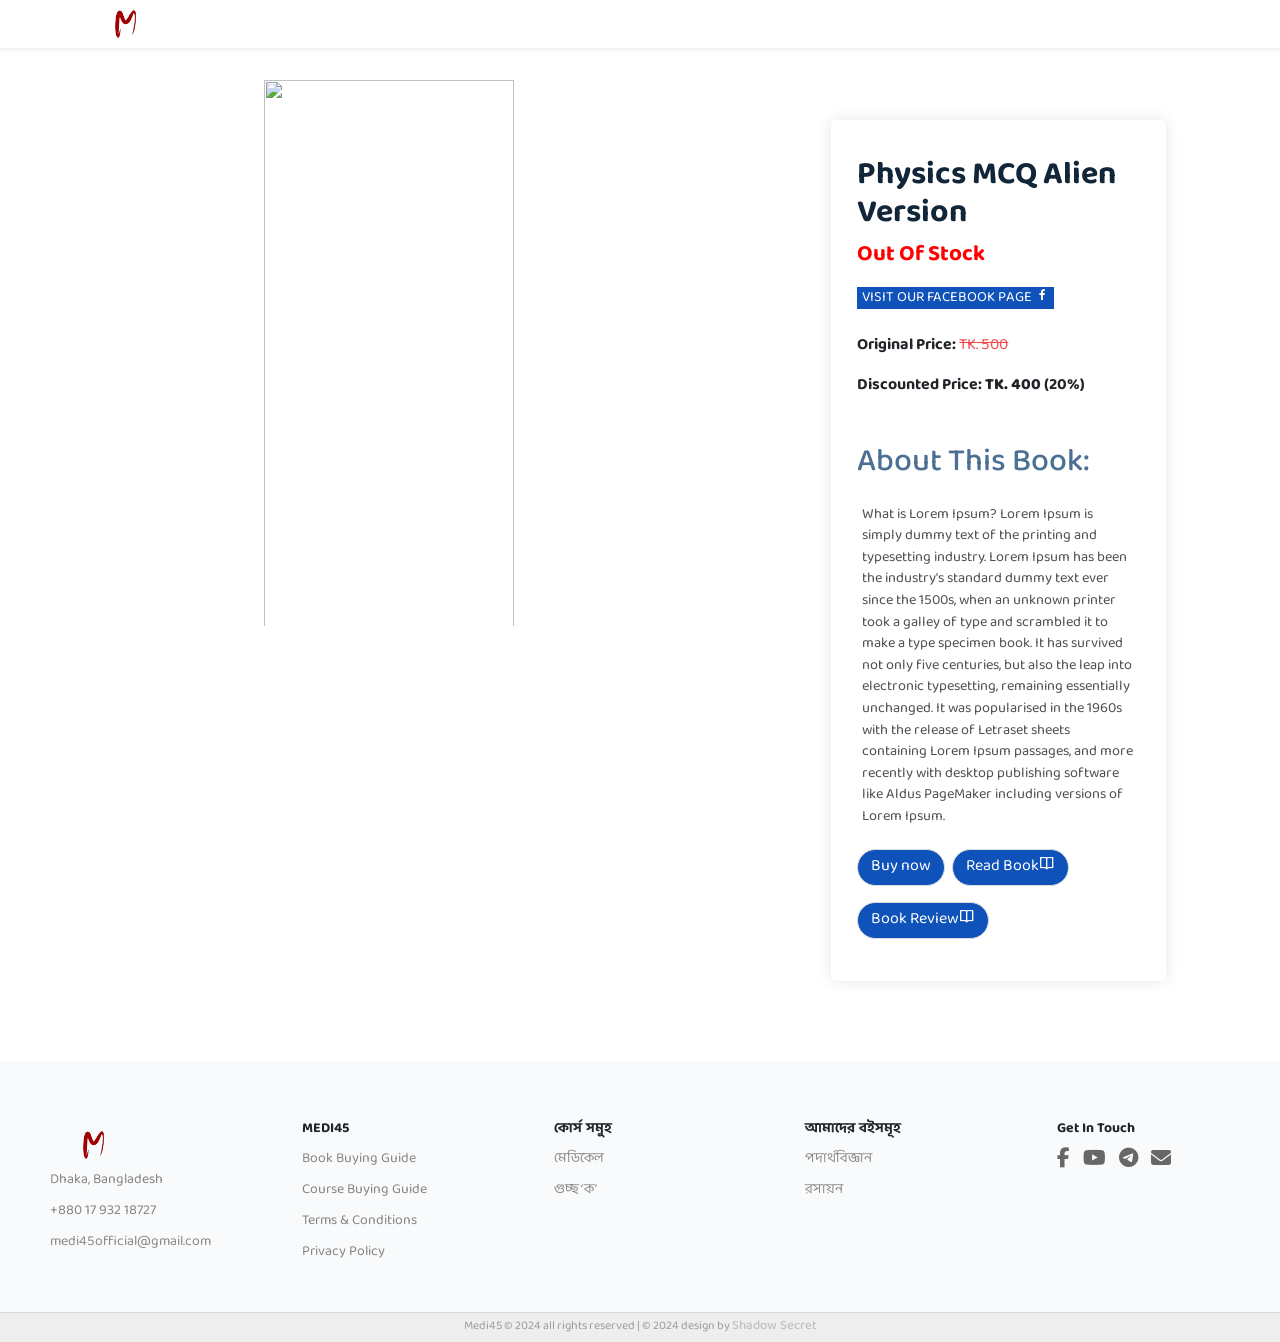
==== book.html @ cc5830ff "Add files via upload" ====
<!DOCTYPE html>
<html lang="en">

<head>

    <meta charset="UTF-8">
    <meta name="viewport" content="width=device-width, initial-scale=1, shrink-to-fit=no">
    <meta name="author" content="Medi45">
    <meta property="og:url" content="https://medi45.com/" />
    <meta property="og:type" content="website" />
    <meta property="og:title" content="Medi45" />

    <title>Medi45</title>

    <link rel="manifest" href="/static/assets/images/favicon/site.webmanifest">
    <link href="https://cdn.jsdelivr.net/npm/bootstrap@5.3.0-alpha3/dist/css/bootstrap.min.css" rel="stylesheet" integrity="sha384-KK94CHFLLe+nY2dmCWGMq91rCGa5gtU4mk92HdvYe+M/SXH301p5ILy+dN9+nJOZ" crossorigin="anonymous">
    <link rel="stylesheet" href="https://cdnjs.cloudflare.com/ajax/libs/animate.css/4.1.1/animate.min.css" integrity="sha512-c42qTSw/wPZ3/5LBzD+Bw5f7bSF2oxou6wEb+I/lqeaKV5FDIfMvvRp772y4jcJLKuGUOpbJMdg/BTl50fJYAw==" crossorigin="anonymous" referrerpolicy="no-referrer"/>
    <link rel="stylesheet" href="https://cdn.jsdelivr.net/npm/bootstrap-icons@1.10.5/font/bootstrap-icons.css">
    <link rel="stylesheet" href="https://cdnjs.cloudflare.com/ajax/libs/font-awesome/6.2.1/css/all.min.css" />
    <link rel="stylesheet" href="https://unpkg.com/boxicons@latest/css/boxicons.min.css">
    <link href="https://cdn.jsdelivr.net/npm/remixicon@2.5.0/fonts/remixicon.css" rel="stylesheet">
    <link rel="stylesheet" href="book.css">
    <link rel="stylesheet" href="book.js">
    <link rel="stylesheet" href="https://cdnjs.cloudflare.com/ajax/libs/animate.css/4.1.1/animate.min.css" />
    <link rel="preconnect" href="https://fonts.googleapis.com">
    <link rel="preconnect" href="https://fonts.gstatic.com" crossorigin>
    <link href="https://fonts.googleapis.com/css2?family=Hind+Siliguri&family=Roboto&display=swap" rel="stylesheet">
    <script type="text/javascript" src="https://gc.kis.v2.scr.kaspersky-labs.com/FD126C42-EBFA-4E12-B309-BB3FDD723AC1/main.js?attr=EVk5WUT66rbpWLYWxn2zrYELUw-l6hz5J4GopwWtf_TFFIFoMEKhFnu4z12WqCqwe4ruIiMwD2Z4qSjRlvUl-h9IqNElLS30m0QYRwhIbsKLK1R7tLkfrxDg-tK-zsimjeS5h5SjteXZ1bj5CYP_nw" charset="UTF-8"></script>
    <link rel="stylesheet" crossorigin="anonymous" href="https://gc.kis.v2.scr.kaspersky-labs.com/E3E8934C-235A-4B0E-825A-35A08381A191/abn/main.css?attr=aHR0cHM6Ly9tZWRpbG9neWJkLmNvbS9jb3Vyc2UvZGV0YWlscy9Hb2FsRGlnZ2Vyc1NlY29uZHRpbWVNZWRpY2FsQWRtaXNzaW9uQmF0Y2g"/>
</head>




<body>


<!-- =======================================================================HEADER=============================================================================================== -->
   
<header class="shadow-sm">
        <div class="container">
            <nav class="main-nav">
                
                    <img src="logo.png" style="height: 3rem; width: 6rem;">
                    


            </nav>
        </div>
    </header>

    <!-- ***** Header Area End ***** -->




    <div class="container">
        <div class="row justify-content-center course-box">
            <div class="col-md-8 course-video-box text-center">

                <div class="ratio ratio-16x9">

                    <img src="book-5.png" class="img-fluid" alt="">

                </div>

            </div>
            <div class="col-md-4">
                <div class="course-info-box">
                    <div class = "product-content">
                        <h2 class = "product-title">
                            Physics MCQ alien version <br><span>Out of stock</span>
                        </h2>
                        <a href = "#" class = "product-link">visit our facebook page <i class='bx bxl-facebook' ></i></a>
                        <div class = "product-price">
                          <p class = "last-price">Original Price: <span>TK. 500</span></p>
                          <p class = "new-price">Discounted Price: <span style="font-weight: 800;">TK. 400   </span>(20%)</p>
                        </div>
                        <br>
              
                        <div class = "product-detail">
                          <h2>About this Book: </h2>
                          <p>
                            What is Lorem Ipsum?
                            Lorem Ipsum is simply dummy text of the printing and typesetting industry. Lorem Ipsum has been the industry's standard dummy text ever since the 1500s, when an unknown printer took a galley of type and scrambled it to make a type specimen book. It has survived not only five centuries, but also the leap into electronic typesetting, remaining essentially unchanged. It was popularised in the 1960s with the release of Letraset sheets containing Lorem Ipsum passages, and more recently with desktop publishing software like Aldus PageMaker including versions of Lorem Ipsum.</p>                        
                        </div>
              
                        <div class = "purchase-info">
                          
                          <!--<input type = "number" min = "0" value = "1">-->
                          <button type = "button" class = "btn" onclick="change_text()">
                            <a href="#" style="text-decoration: none; color: white;">Buy now <i class="ri-shopping-cart-line"></i></a>          
                          </button>
                          <button type = "button" class = "btn" onclick="change_text()">
                            <a href="#" style="color: white; text-decoration: none;">Read Book<i class='bx bx-book-open'></i></a>          
                          </button>
                          <button type = "button" class = "btn" onclick="change_text()">
                            <a href="#" style="color: white; text-decoration: none;">Book Review<i class='bx bx-book-open'></i></a>          
                          </button>
                        </div>
                      </div>

                </div>   

            </div>
        </div>
    </div>


<!-- ===================================================================FOOTER================================================================ -->

<section class="contact">

    <div class="contact-info">
        <div class="first-info">
            <div class="logo"><img src="logo.png" alt="" style="height: 3rem; width: 6rem;"></div>

            <p>Dhaka, Bangladesh</p>
            <p><a class="telephone_numb" href="tel:01793218727">+880 17 932 18727</a></p>
            <p><a class="gmail" href="mailto:medi45official@gmail.com" target="_blank">medi45official@gmail.com</a></p>
  
        </div>

        <div class="second-info">
            <h4><b>Medi45</b></h4>
            <p><a href="coursebuyingguide.html">Book buying guide</a></p>
            <p><a href="bookbuyingguide.html">Course buying guide</a></p>
            <p><a href="terms&conditions.html">Terms & Conditions</a></p>
            <P><a href="privacypolicy.html">Privacy Policy</a></P>
        </div>

        <div class="third-info">
            <h4><b>কোর্স সমুহ</b></h4>
            <p><a href="main.html">মেডিকেল</a></p>
            <p><a href="main.html">গুচ্ছ ‘ক’</a></p>
        </div>

        <div class="fourth-info">
            <h4><b>আমাদের বইসমূহ</b></h4>
            <p><a href="main.html">পদার্থবিজ্ঞান</a></p>
            <p><a href="main.html">রসায়ন</a></p>
            <p></p>
        </div>

        <div class="five-info">
            <h4 style="text-transform: none;"><b>Get In Touch</b></h4>
            <div class="social-icon">
                <a href="https://www.facebook.com/profile.php?id=61559687496118"><i class="fa-brands fa-facebook-f"></i></a>
                <a href="https://www.youtube.com/@medi45officialbd"><i class="fa-brands fa-youtube"></i></a>
                <a href="#"><i class="fa-brands fa-telegram"></i></a>  
                <a href="mailto:medi45official@gmail.com" target="_blank"><i class="fa-solid fa-envelope"></i></a>
            </div>
        </div>
    
    </div>
</section>
<div class="credit">Medi45 © 2024 all rights reserved | © 2024 design by <span><a href="#" style="text-decoration: none;">Shadow Secret</a></span></div>
                        
<!--footer section end-->



</body>

</html>
---- book.css ----
@import url('https://fonts.googleapis.com/css2?family=Baloo+Da+2:wght@400..800&display=swap');

:root{
    --primary-color: #0f52ba;
    --secondary-black: #4d516d;
    --light-color: #89cfef;
}


.body{
    font-family: "Baloo Da 2";
}

.ratio-16x9 {
    --bs-aspect-ratio: 56.25%;
    margin-bottom: 3.2rem;
}

.ratio>* {
    width: 60%;
    height: 140%;
    position: none;
    margin-left: 4.2rem;
}
.course-box {
    padding: 2em;
    margin-top: 0rem;
    margin-bottom: 3rem;
}

.course-video-box {
    margin-bottom: 0;
}

.course-video-box iframe {
    margin-top: 2em;
    border-radius: 5px;
    width: 100%;
}

/* course information styles */

.course-info-box {
    box-shadow: 0px 0px 15px rgba(0, 0, 0, 0.1);
    border-radius: 5px;
    padding: .5em;
    font-size: 1.25rem;
    height: fit-content;
    margin-top: 2.5rem;
}

.product-content{
padding: 1rem 1rem;
font-family: "Baloo Da 2";

}
.product-title{
font-size: 2rem;
text-transform: capitalize;
font-weight: 700;
position: relative;
color: #12263a;
margin: 10px 0cm 10px;
}

.product-title span{
    font-size: 1.4rem;
    color: rgb(255, 0, 0);
}

.product-link{
text-decoration: none;
text-transform: uppercase;
font-weight: 400;
font-size: 0.9rem;
display: inline-block;
margin-bottom: 0.5rem;
background: var(--primary-color);
color: #fff;
padding: 0 0.3rem;
transition: all 0.5s ease;
}
.product-link:hover{
opacity: 0.9;
}

.product-price{
margin: 1rem 0;
font-size: 1rem;
font-weight: 700;
}
.product-price span{
font-weight: 400;
}
.last-price span{
color: #f64749;
text-decoration: line-through;
}

.button:hover {
background-color:#6376aa;
transition: 0.7s;
}

.product-detail h2{
text-transform: capitalize;
color: #4c7094;
padding-bottom: 0.6rem;
}

.product-detail p{
font-size: 0.9rem;
padding: 0.3rem;
opacity: 0.8;
}

.purchase-info{
margin-top: 10px;

}
.purchase-info input,
.purchase-info .btn,
.purchase-info .btn-2{
border: 1.5px solid #ddd;
border-radius: 25px;
text-align: center;
padding: 0.45rem 0.8rem;
outline: 0;
margin-right: 0.2rem;
margin-bottom: 1rem;
padding-top: 4px;
background-color: var(--primary-color);
color: white;
cursor: pointer;
}

.purchase-info input{
width: 60px;
}

.purchase-info .btn:hover{
opacity: 0.9;
}

/* generic course box */

.generic-course-box {
    border: 1px solid #d9ddef;
    border-radius: 5px;
    padding: 1em;
    margin: 1em;
}

.generic-course-box li::before {
    content: "\f058";
    font-family: FontAwesome;
    color: red;
    /* or whatever color you prefer */
    margin-right: 0.5em;
    font-size: 1.2rem;
}

.generic-video li::before {
    content: "\f01d";
}

.generic-video li:hover {
    cursor: pointer;
}




/*=================================================================FOOTER==================================================================*/

.contact{
    background-color: #f3f4f677;
    padding-top: 60px;
    padding-bottom: 40px;
    padding-left: 50px;
    padding-right: 20px;
    font-family: "Baloo Da 2";
}

.contact-info{
    display: grid;
    grid-template-columns: repeat(auto-fit, minmax(160px, auto));
    gap: 3rem;
}

.contact-info a{
    text-decoration: none;
    color: #565656b6;
}

.contact-info a:hover{
    color: var(--primary-color);
}

.contact-info h4{
    color: #212529;
    font-size: 14px;
    text-transform: uppercase;
    margin-bottom: 10px;
}

.contact-info p{
    color: #565656b6;
    font-size: 14px;
    font-weight: 400;
    text-transform: capitalize;
    line-height: 1.5;
    margin-bottom: 10px;
    cursor: pointer;
    transition: all .42s;
    text-decoration: none;
}

.contact-info p:hover{
    color: var(--primary-color);
}

.contact-info .telephone_numb{
    color: #565656b6;
    text-decoration: none;
}

.contact-info .telephone_numb:hover{
    color: var(--primary-color);
}

.contact-info .gmail{
    text-transform: lowercase; 
    color: #565656b1;
    text-decoration: none;
}

.contact-info .gmail:hover{
    color: var(--primary-color);
}

.social-icon i{
    color: rgb(103, 103, 103);
    margin-right: 10px;
    font-size: 20px;
    transition: all .42s;
}

.social-icon i:hover{
    transform: scale(1.3);
    color: black;
}

.credit{
    text-align: center;
    padding: .3rem;    
    font-size: 12px;
    color: #4542427a;
    border-top: 0.01px solid rgba(0,0,0,.1);
    background-color: #eee;
    font-family: "Baloo Da 2";
}

.credit span{
    color: var(--primary-color);
    font-size: small;
    font-weight: 500;
    font-family: "Baloo Da 2";
}

.credit span a{
    color: #c0c0c0;
}




        /* If you don't want the footer to be responsive, remove these media queries */

        @media (max-width: 880px) {
            .footer-distributed .footer-left,
            .footer-distributed .footer-center,
            .footer-distributed .footer-right {
                display: block;
                width: 100%;
                text-align: center;
            }
            .footer-distributed .footer-center i {
                margin-left: 0;
            }
        }

        @media (max-width: 750px) {
            .footer-center div {
                display: flex;
                justify-content: center;
                align-items: center;
                flex-direction: column;
            }
        }

        @media (min-width: 750px) {
            .ssl-banner {
                width: 70%;
            }
        }
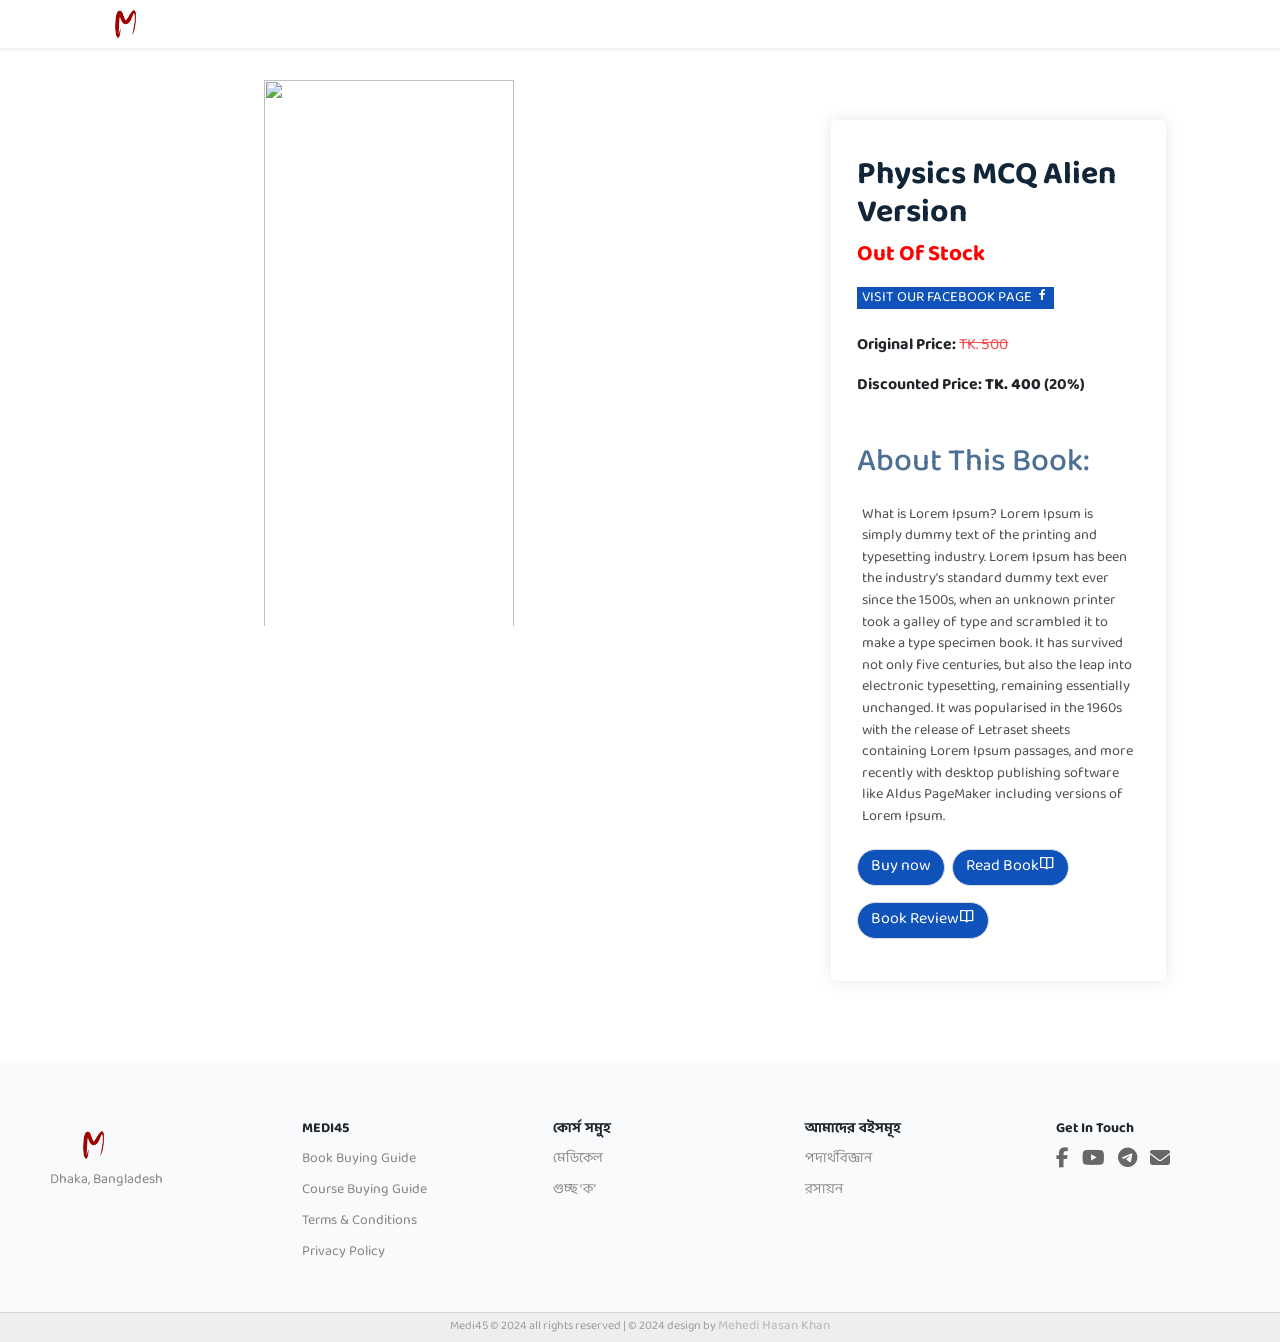
==== commit 78f305ed: "book.html" ====
--- a/book.html
+++ b/book.html
@@ -116,8 +116,8 @@
             <div class="logo"><img src="logo.png" alt="" style="height: 3rem; width: 6rem;"></div>
 
             <p>Dhaka, Bangladesh</p>
-            <p><a class="telephone_numb" href="tel:01793218727">+880 17 932 18727</a></p>
-            <p><a class="gmail" href="mailto:medi45official@gmail.com" target="_blank">medi45official@gmail.com</a></p>
+            <p><a class="telephone_numb" href="tel:#"></a></p>
+            <p><a class="gmail" href="mailto:#" target="_blank"></a></p>
   
         </div>
 
@@ -145,16 +145,16 @@
         <div class="five-info">
             <h4 style="text-transform: none;"><b>Get In Touch</b></h4>
             <div class="social-icon">
-                <a href="https://www.facebook.com/profile.php?id=61559687496118"><i class="fa-brands fa-facebook-f"></i></a>
-                <a href="https://www.youtube.com/@medi45officialbd"><i class="fa-brands fa-youtube"></i></a>
+                <a href="#"><i class="fa-brands fa-facebook-f"></i></a>
+                <a href="#"><i class="fa-brands fa-youtube"></i></a>
                 <a href="#"><i class="fa-brands fa-telegram"></i></a>  
-                <a href="mailto:medi45official@gmail.com" target="_blank"><i class="fa-solid fa-envelope"></i></a>
+                <a href="mailto:#" target="_blank"><i class="fa-solid fa-envelope"></i></a>
             </div>
         </div>
     
     </div>
 </section>
-<div class="credit">Medi45 © 2024 all rights reserved | © 2024 design by <span><a href="#" style="text-decoration: none;">Shadow Secret</a></span></div>
+<div class="credit">Medi45 © 2024 all rights reserved | © 2024 design by <span><a href="#" style="text-decoration: none;">Mehedi Hasan Khan</a></span></div>
                         
 <!--footer section end-->
 
@@ -162,4 +162,4 @@
 
 </body>
 
-</html>+</html>
